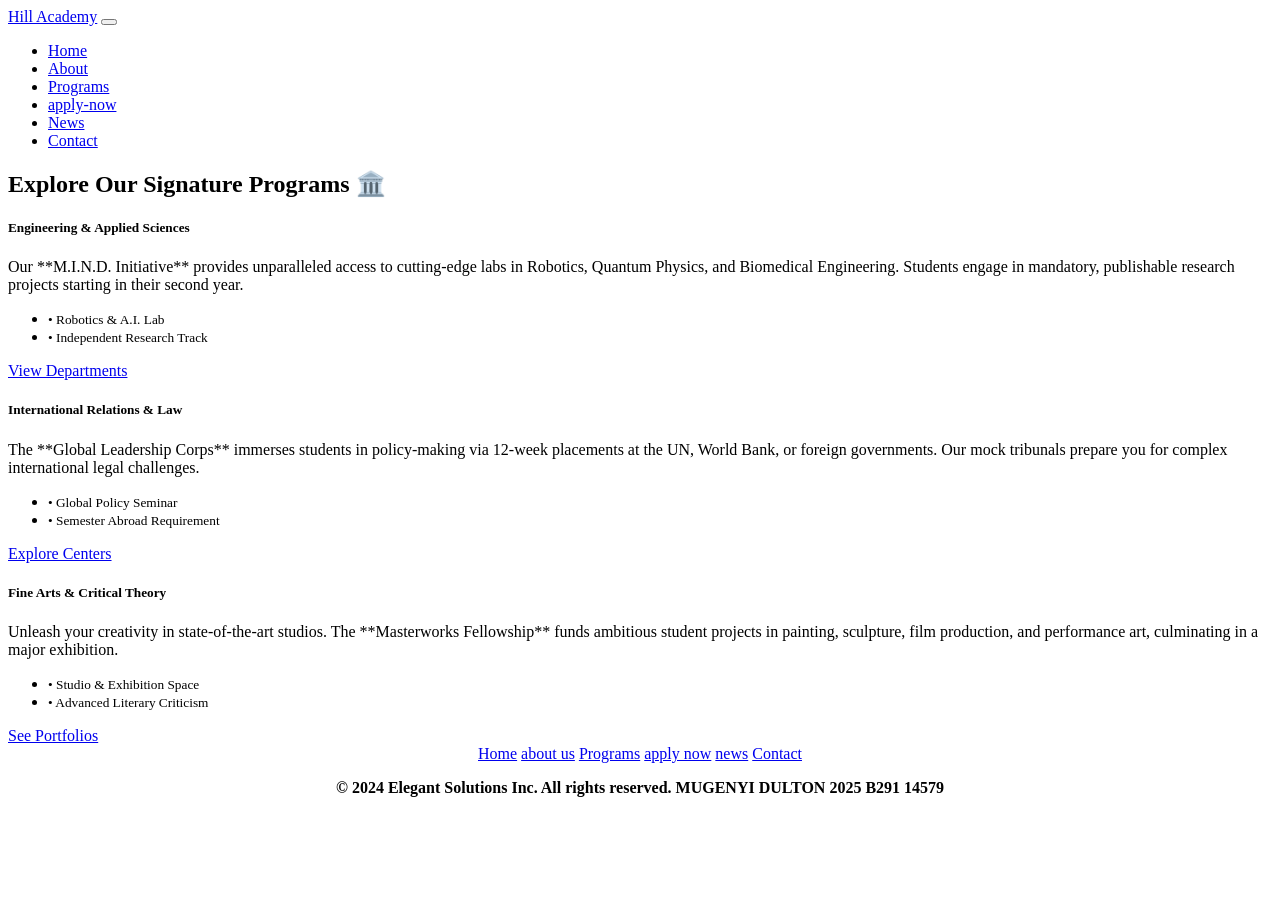
==== programs.html @ 90d6cd51 "added html to programs.html" ====
<!DOCTYPE html>
<html lang="en">

<head>
    <meta charset="UTF-8">
    <meta name="viewport" content="width=device-width, initial-scale=1.0">
    <title>Document</title>
</head>

<body>
    <nav class="navbar navbar-expand-lg navbar-dark bg-primary">
        <div class="container">
            <a class="navbar-brand" href="#">Hill Academy</a>
            <button class="navbar-toggler" type="button" data-bs-toggle="collapse" data-bs-target="#menu">
                <span class="navbar-toggler-icon"></span>
            </button>
            <div class="collapse navbar-collapse" id="menu">
                <ul class="navbar-nav ms-auto">
                    <li class="nav-item"><a class="nav-link active" href="index.html">Home</a></li>
                    <li class="nav-item"><a class="nav-link" href="about-us.html">About</a></li>
                    <li class="nav-item"><a class="nav-link" href="programs.html">Programs</a></li>
                    <li class="nav-item"><a class="nav-link" href="apply-now.html">apply-now</a></li>
                    <li class="nav-item"><a class="nav-link" href="news.html">News</a></li>
                    <li class="nav-item"><a class="nav-link" href="contacts.html">Contact</a></li>
                </ul>
            </div>
        </div>
    </nav>
    <section class="container my-5">
        <h2 class="text-center mb-5 fw-bold">Explore Our Signature Programs 🏛️</h2>
        <div class="row row-cols-1 row-cols-md-3 g-4">

            <div class="col">
                <div class="card h-100 border-0 shadow-lg">
                    <div class="card-body p-4">
                        <h5 class="card-title text-primary mb-3">
                            <i class="bi bi-robot me-2"></i>Engineering & Applied Sciences
                        </h5>
                        <p class="card-text text-muted">
                            Our **M.I.N.D. Initiative** provides unparalleled access to cutting-edge labs in Robotics,
                            Quantum Physics, and Biomedical Engineering. Students engage in mandatory, publishable
                            research projects starting in their second year.
                        </p>
                        <ul class="list-group list-group-flush mt-3">
                            <li class="list-group-item px-0 py-1 border-0 text-secondary"><small>• Robotics & A.I.
                                    Lab</small></li>
                            <li class="list-group-item px-0 py-1 border-0 text-secondary"><small>• Independent Research
                                    Track</small></li>
                        </ul>
                    </div>
                    <div class="card-footer bg-white border-top-0 d-grid">
                        <a href="#" class="btn btn-outline-primary">View Departments</a>
                    </div>
                </div>
            </div>

            <div class="col">
                <div class="card h-100 border-0 shadow-lg">
                    <div class="card-body p-4">
                        <h5 class="card-title text-success mb-3">
                            <i class="bi bi-globe2 me-2"></i>International Relations & Law
                        </h5>
                        <p class="card-text text-muted">
                            The **Global Leadership Corps** immerses students in policy-making via 12-week placements at
                            the UN, World Bank, or foreign governments. Our mock tribunals prepare you for complex
                            international legal challenges.
                        </p>
                        <ul class="list-group list-group-flush mt-3">
                            <li class="list-group-item px-0 py-1 border-0 text-secondary"><small>• Global Policy
                                    Seminar</small></li>
                            <li class="list-group-item px-0 py-1 border-0 text-secondary"><small>• Semester Abroad
                                    Requirement</small></li>
                        </ul>
                    </div>
                    <div class="card-footer bg-white border-top-0 d-grid">
                        <a href="#" class="btn btn-outline-success">Explore Centers</a>
                    </div>
                </div>
            </div>

            <div class="col">
                <div class="card h-100 border-0 shadow-lg">
                    <div class="card-body p-4">
                        <h5 class="card-title text-info mb-3">
                            <i class="bi bi-palette me-2"></i>Fine Arts & Critical Theory
                        </h5>
                        <p class="card-text text-muted">
                            Unleash your creativity in state-of-the-art studios. The **Masterworks Fellowship** funds
                            ambitious student projects in painting, sculpture, film production, and performance art,
                            culminating in a major exhibition.
                        </p>
                        <ul class="list-group list-group-flush mt-3">
                            <li class="list-group-item px-0 py-1 border-0 text-secondary"><small>• Studio & Exhibition
                                    Space</small></li>
                            <li class="list-group-item px-0 py-1 border-0 text-secondary"><small>• Advanced Literary
                                    Criticism</small></li>
                        </ul>
                    </div>
                    <div class="card-footer bg-white border-top-0 d-grid">
                        <a href="#" class="btn btn-outline-info">See Portfolios</a>
                    </div>
                </div>
            </div>

        </div>
    </section>
    <footer class="bg-gray-900 text-white shadow-lg mt-10 p-6 md:p-8">
        <center>
            <div class="container mx-auto">

                <nav class="flex flex-wrap justify-center space-x-4 md:space-x-8 pb-4 mb-4 border-b border-gray-700">
                    <a href="index.html" class="text-white footer-link transition duration-200">Home</a>
                    <a href="about-us.html" class="text-white footer-link transition duration-200">about us</a>
                    <a href="programm.html" class="text-white footer-link transition duration-200">Programs</a>
                    <a href="apply-now.html" class="text-white footer-link transition duration-200">apply now</a>
                    <a href="news.html" class="text-white footer-link transition duration-200">news</a>
                    <a href="contacts.html" class="text-white footer-link transition duration-200">Contact</a>
                </nav>

                <b>
                    <p class="text-center text-sm text-gray-400 pt-2">
                        © 2024 Elegant Solutions Inc. All rights reserved.
                        MUGENYI DULTON 2025 B291 14579
                    </p>
                </b>

            </div>
        </center>
    </footer>
</body>

</html>
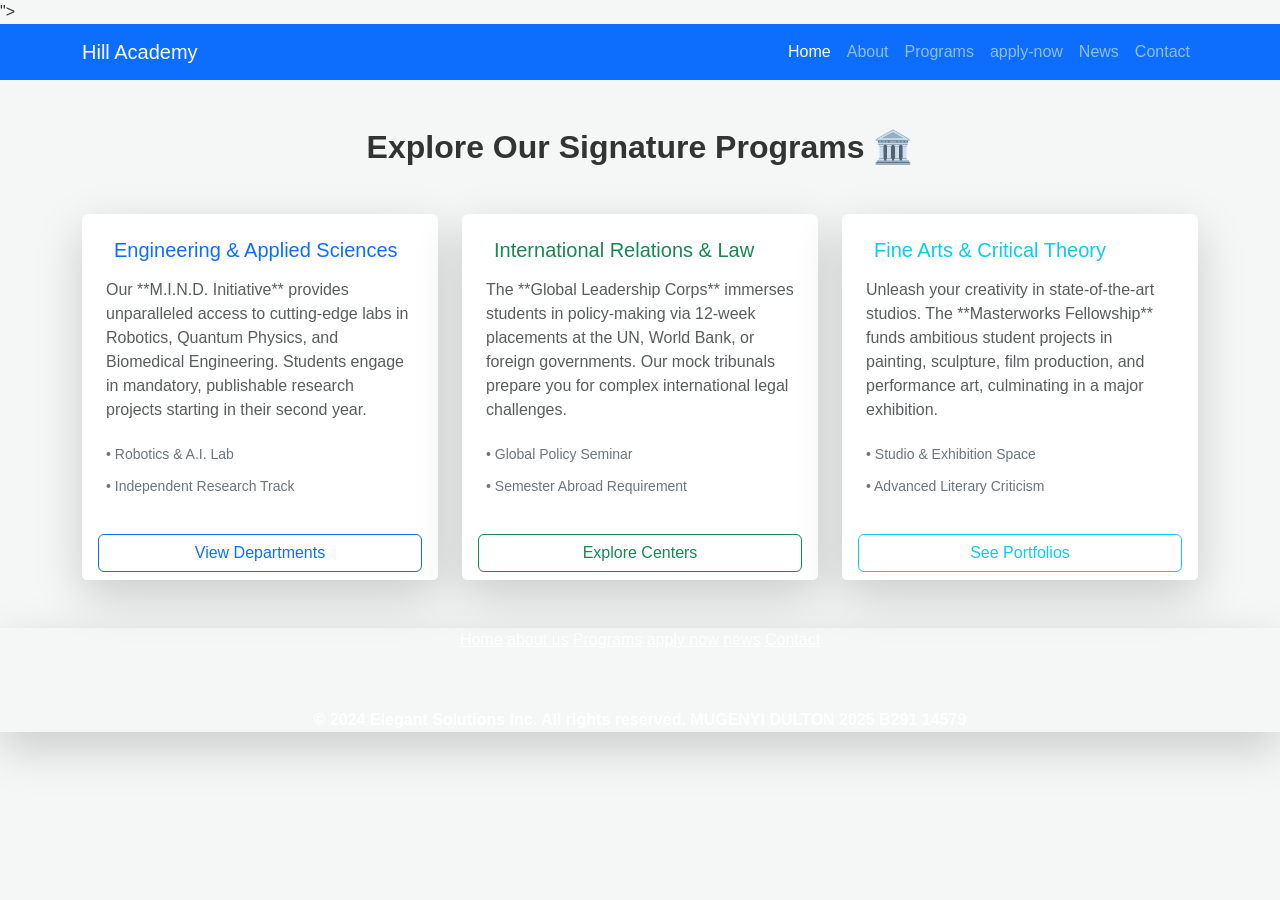
==== commit ce459617: "updated programs" ====
--- a/programs.html
+++ b/programs.html
@@ -4,10 +4,14 @@
 <head>
     <meta charset="UTF-8">
     <meta name="viewport" content="width=device-width, initial-scale=1.0">
-    <title>Document</title>
+    <title>hillacademy</title>
+    <link href="https://cdn.jsdelivr.net/npm/bootstrap@5.3.2/dist/css/bootstrap.min.css" rel="stylesheet">
+  <link rel="stylesheet" href="https://dultonthegreat-cs-it.github.io/group-f-web/css/programs.css">">
+
 </head>
 
 <body>
+    <br>
     <nav class="navbar navbar-expand-lg navbar-dark bg-primary">
         <div class="container">
             <a class="navbar-brand" href="#">Hill Academy</a>
@@ -127,6 +131,8 @@
             </div>
         </center>
     </footer>
+    <script src="https://cdn.jsdelivr.net/npm/bootstrap@5.3.2/dist/js/bootstrap.bundle.min.js"></script>
+
 </body>
 
 </html>
